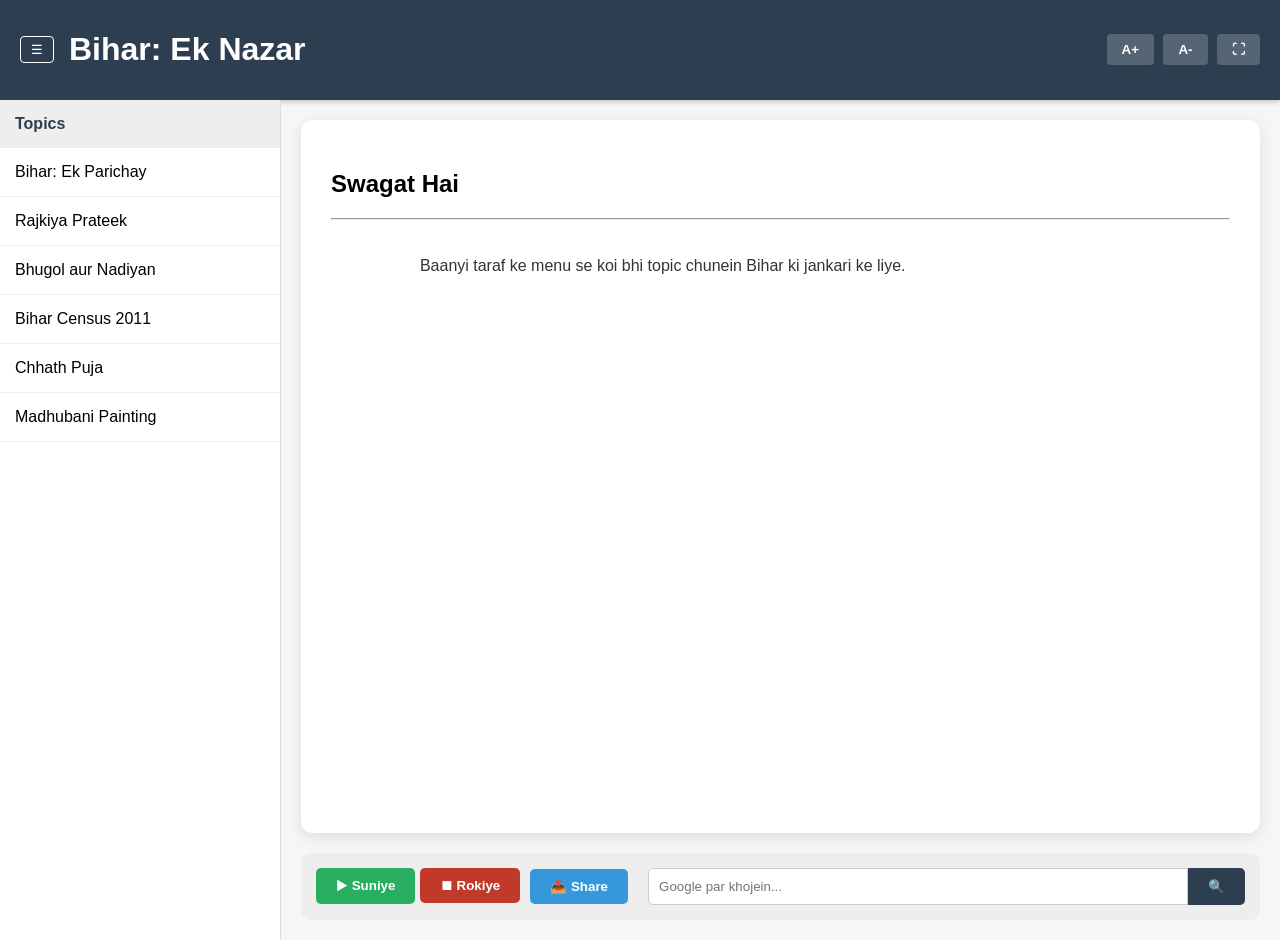
==== index.html @ d19c8094 "Create index.html" ====
<!DOCTYPE html>
<html lang="hi">
<head>
    <meta charset="UTF-8">
    <meta name="viewport" content="width=device-width, initial-scale=1.0">
    <title>Bihar: Ek Nazar</title>
    <link rel="stylesheet" href="Bstyle.css">
    <link rel="icon" type="image/png" href="Bicon.png">
<link rel="manifest" href="Bmanifest.json">
<meta name="theme-color" content="#2c3e50">
</head>
<body>

    <div class="header">
        <div class="logo-section">
            <button class="menu-btn" onclick="toggleSidebar()">☰</button>
            <h1>Bihar: Ek Nazar</h1>
        </div>
        <div class="top-controls">
            <button onclick="changeFontSize('plus')" title="Font Bada karein">A+</button>
            <button onclick="changeFontSize('minus')" title="Font Chota karein">A-</button>
            <button onclick="toggleFullScreen()" title="Full Screen">⛶</button>
        </div>
    </div>

    <div class="container">
        <div id="sidebar" class="sidebar">
            <div class="sidebar-header">Topics</div>
            <div id="topicsList"></div>
        </div>

        <div class="main-content">
            <div class="display-card">
                <h2 id="titleDisplay">Swagat Hai</h2>
                <hr>
                <div id="textDisplay" class="content-text">
                    Baanyi taraf ke menu se koi bhi topic chunein Bihar ki jankari ke liye.
                </div>
            </div>

            <div class="action-bar">
                <div class="tts-controls">
                    <button onclick="startReading()" class="btn-play">▶ Suniye</button>
                    <button onclick="stopReading()" class="btn-stop">⏹ Rokiye</button>
                </div>
                
                <button onclick="shareContent()" class="btn-share">📤 Share</button>

                <div class="google-search">
                    <input type="text" id="gSearchInput" placeholder="Google par khojein...">
                    <button onclick="googleSearch()">🔍</button>
                </div>
            </div>
        </div>
    </div>

    <script src="Bapp.js"></script>
    <script>
  if ('serviceWorker' in navigator) {
    window.addEventListener('load', () => {
      navigator.serviceWorker.register('Bsw.js')
        .then(reg => console.log('Service Worker Registered!', reg))
        .catch(err => console.log('Registration Failed:', err));
    });
  }
</script>
</body>
</html>
---- Bstyle.css ----
:root {
    --primary: #2c3e50;
    --accent: #e67e22;
    --bg: #f4f7f6;
    --white: #ffffff;
}

body {
    margin: 0;
    font-family: 'Segoe UI', Tahoma, Geneva, Verdana, sans-serif;
    background-color: var(--bg);
    overflow: hidden;
}

.header {
    background: var(--primary);
    color: white;
    padding: 10px 20px;
    display: flex;
    justify-content: space-between;
    align-items: center;
    box-shadow: 0 2px 5px rgba(0,0,0,0.2);
}

.logo-section { display: flex; align-items: center; }
.menu-btn { background: none; border: 1px solid white; color: white; padding: 5px 10px; cursor: pointer; margin-right: 15px; border-radius: 4px; }

.top-controls button {
    background: rgba(255,255,255,0.2);
    border: none;
    color: white;
    padding: 8px 15px;
    margin-left: 5px;
    border-radius: 4px;
    cursor: pointer;
    font-weight: bold;
}

.container { display: flex; height: calc(100vh - 60px); }

.sidebar {
    width: 280px;
    background: var(--white);
    border-right: 1px solid #ddd;
    overflow-y: auto;
    transition: 0.3s;
}

.sidebar.collapsed { margin-left: -280px; }
.sidebar-header { background: #eee; padding: 15px; font-weight: bold; color: var(--primary); }

.topic-btn {
    padding: 15px;
    border-bottom: 1px solid #eee;
    cursor: pointer;
    transition: 0.2s;
}
.topic-btn:hover { background: #eef2f3; color: var(--accent); }

.main-content { flex: 1; padding: 20px; overflow-y: auto; display: flex; flex-direction: column; }

.display-card {
    background: white;
    padding: 30px;
    border-radius: 12px;
    box-shadow: 0 4px 15px rgba(0,0,0,0.1);
    flex-grow: 1;
    margin-bottom: 20px;
}

.content-text {
    line-height: 1.6;
    color: #333;
    white-space: pre-wrap; /* Points ko sahi dikhane ke liye */
}

.action-bar {
    display: flex;
    flex-wrap: wrap;
    gap: 10px;
    align-items: center;
    background: #eee;
    padding: 15px;
    border-radius: 10px;
}

.action-bar button { padding: 10px 20px; border: none; border-radius: 5px; cursor: pointer; color: white; font-weight: bold; }
.btn-play { background: #27ae60; }
.btn-stop { background: #c0392b; }
.btn-share { background: #3498db; }

.google-search { display: flex; flex-grow: 1; margin-left: 10px; }
.google-search input { flex-grow: 1; padding: 10px; border: 1px solid #ccc; border-radius: 5px 0 0 5px; }
.google-search button { background: var(--primary); border-radius: 0 5px 5px 0; }
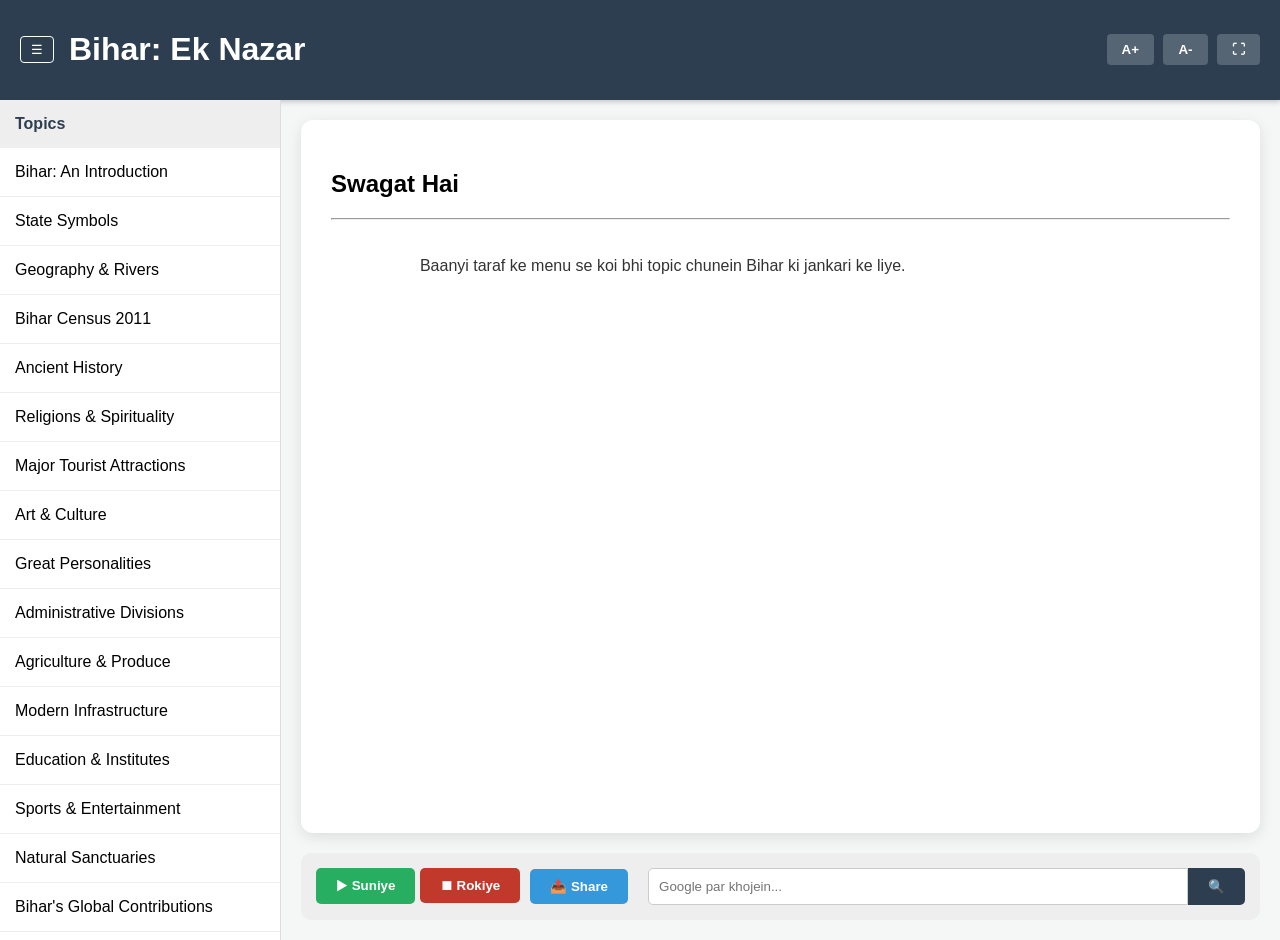
==== commit 6197522e: "Update index.html" ====
--- a/index.html
+++ b/index.html
@@ -5,7 +5,7 @@
     <meta name="viewport" content="width=device-width, initial-scale=1.0">
     <title>Bihar: Ek Nazar</title>
     <link rel="stylesheet" href="Bstyle.css">
-    <link rel="icon" type="image/png" href="Bicon.png">
+    <link rel="icon" type="image/png" href="Bihar.png">
 <link rel="manifest" href="Bmanifest.json">
 <meta name="theme-color" content="#2c3e50">
 </head>
